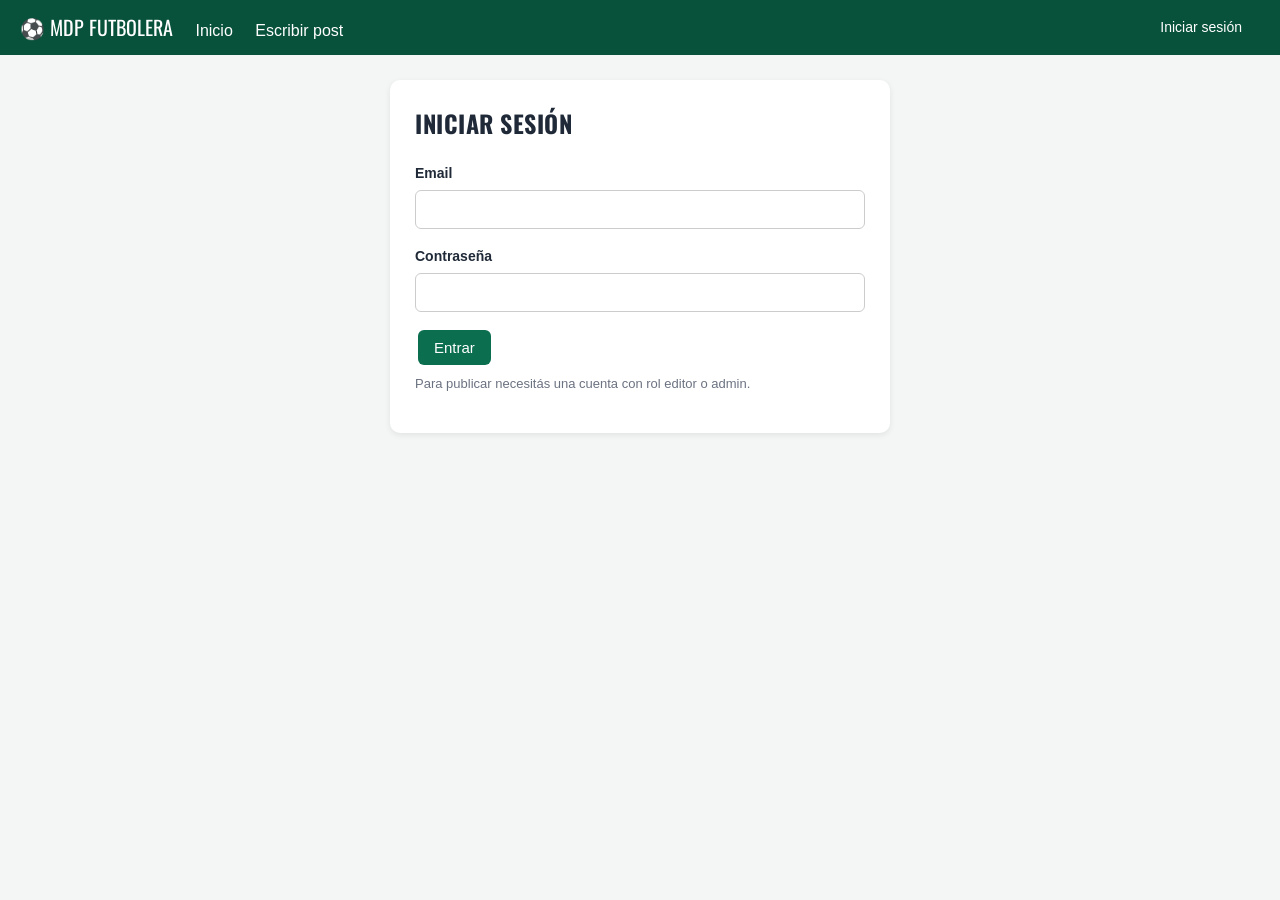
==== app/static/login.html @ 8e92129c "Frontend: diseño mejorado - Portada con franjas de cancha, tarjetas en grilla y versión celular - Me" ====
<!DOCTYPE html>
<html lang="es">
<head>
  <meta charset="UTF-8">
  <meta name="viewport" content="width=device-width, initial-scale=1.0">
  <title>Iniciar sesión - Mar del Plata Futbolera</title>
  <link href="https://fonts.googleapis.com/css2?family=Oswald:wght@500&display=swap" rel="stylesheet">
  <link rel="stylesheet" href="estilos.css">
</head>
<body>
  <nav>
    <div>
      <a href="index.html" class="logo">⚽ MdP Futbolera</a>
      <a href="index.html">Inicio</a>
      <a href="nuevo.html">Escribir post</a>
    </div>
    <div id="usuario"></div>
  </nav>

  <main>
    <form class="caja" id="formulario">
      <h2>Iniciar sesión</h2>

      <label for="email">Email</label>
      <input type="email" id="email" required>

      <label for="password">Contraseña</label>
      <input type="password" id="password" required>

      <button type="submit">Entrar</button>
      <p class="error" id="error"></p>
      <p class="ayuda">Para publicar necesitás una cuenta con rol editor o admin.</p>
    </form>
  </main>

  <script src="comun.js"></script>
  <script src="login.js"></script>
</body>
</html>
---- app/static/estilos.css ----
/* ---------- Colores que se repiten en toda la página ---------- */
:root {
  --verde: #0b6e4f;
  --verde-oscuro: #08513a;
  --amarillo: #ffd23f;
  --gris: #6b7280;
  --fondo: #f4f6f5;
}

* {
  box-sizing: border-box;
}

body {
  font-family: "Segoe UI", Arial, sans-serif;
  margin: 0;
  background-color: var(--fondo);
  color: #1f2937;
  line-height: 1.5;
}

h1,
h2,
h3 {
  font-family: "Oswald", "Segoe UI", Arial, sans-serif;
  text-transform: uppercase;
  letter-spacing: 0.5px;
}

a {
  color: var(--verde);
}

/* ---------- Barra de navegación ---------- */
nav {
  background-color: var(--verde-oscuro);
  padding: 12px 20px;
  display: flex;
  justify-content: space-between;
  align-items: center;
}

nav a {
  color: white;
  text-decoration: none;
  margin-right: 18px;
}

nav a:hover {
  color: var(--amarillo);
}

.logo {
  font-family: "Oswald", sans-serif;
  font-size: 20px;
  text-transform: uppercase;
}

#usuario {
  color: white;
  font-size: 14px;
}

#usuario button {
  margin-left: 10px;
  padding: 4px 10px;
  background-color: transparent;
  border: 1px solid white;
}

/* ---------- Portada con franjas de cancha ---------- */
.portada {
  background: repeating-linear-gradient(90deg, #0b6e4f 0 60px, #0d7a58 60px 120px);
  color: white;
  text-align: center;
  padding: 40px 20px;
  border-bottom: 5px solid var(--amarillo);
}

.portada h1 {
  margin: 0;
  font-size: 44px;
}

.portada p {
  margin: 5px 0 0 0;
}

/* ---------- Contenido ---------- */
main {
  max-width: 900px;
  margin: 25px auto;
  padding: 0 15px;
}

.filtros {
  display: flex;
  flex-wrap: wrap;
  gap: 8px;
  align-items: center;
  margin-bottom: 20px;
}

.filtros input {
  flex: 1;
  min-width: 180px;
  margin: 0;
}

#categorias {
  display: flex;
  flex-wrap: wrap;
  gap: 6px;
}

/* Botones de categoría */
.categoria {
  background-color: white;
  color: var(--verde);
  border: 2px solid var(--verde);
  border-radius: 20px;
  padding: 6px 14px;
  margin: 0;
}

.categoria.activa {
  background-color: var(--verde);
  color: white;
}

/* ---------- Tarjetas de posts ---------- */
#posts {
  display: grid;
  grid-template-columns: 1fr 1fr;
  gap: 20px;
}

.tarjeta {
  background-color: white;
  border-radius: 10px;
  overflow: hidden;
  box-shadow: 0 2px 6px rgba(0, 0, 0, 0.08);
  display: flex;
  flex-direction: column;
  transition: transform 0.2s;
}

.tarjeta:hover {
  transform: translateY(-3px);
}

.tarjeta img,
.sin-imagen {
  width: 100%;
  height: 170px;
  object-fit: cover;
}

/* Si el post no tiene foto muestro una pelota */
.sin-imagen {
  background-color: var(--verde);
  color: white;
  font-size: 50px;
  display: flex;
  align-items: center;
  justify-content: center;
}

.tarjeta-texto {
  padding: 15px;
  flex: 1;
}

.tarjeta h2 {
  font-size: 20px;
  margin: 5px 0 10px 0;
}

.tarjeta h2 a {
  color: #1f2937;
  text-decoration: none;
}

.etiqueta-categoria {
  background-color: var(--amarillo);
  font-size: 12px;
  font-weight: bold;
  padding: 2px 8px;
  border-radius: 4px;
}

.datos {
  color: var(--gris);
  font-size: 14px;
}

.leer-mas {
  font-weight: bold;
  text-decoration: none;
}

.tag {
  display: inline-block;
  background-color: #e6f2ee;
  color: var(--verde);
  padding: 2px 10px;
  margin: 0 5px 5px 0;
  border-radius: 10px;
  font-size: 13px;
}

.mensaje {
  grid-column: 1 / -1;
  text-align: center;
  color: var(--gris);
}

/* ---------- Paginación ---------- */
.paginacion {
  text-align: center;
  margin-top: 25px;
}

/* ---------- Página de un post ---------- */
.articulo {
  background-color: white;
  border-radius: 10px;
  padding: 25px;
  box-shadow: 0 2px 6px rgba(0, 0, 0, 0.08);
}

.articulo h1 {
  font-size: 34px;
  margin: 10px 0;
}

.articulo img {
  width: 100%;
  border-radius: 8px;
  margin: 15px 0;
}

.articulo .contenido {
  font-size: 17px;
}

/* ---------- Botones y formularios ---------- */
button {
  background-color: var(--verde);
  color: white;
  border: none;
  padding: 9px 16px;
  margin: 3px;
  border-radius: 6px;
  cursor: pointer;
  font-size: 15px;
}

button:hover {
  background-color: var(--verde-oscuro);
}

button:disabled {
  background-color: #b5b5b5;
  cursor: default;
}

.caja {
  max-width: 500px;
  margin: 0 auto;
  background-color: white;
  padding: 25px;
  border-radius: 10px;
  box-shadow: 0 2px 6px rgba(0, 0, 0, 0.08);
}

.caja h2 {
  margin-top: 0;
}

label {
  font-weight: bold;
  font-size: 14px;
}

input,
textarea,
select {
  width: 100%;
  padding: 10px;
  margin: 5px 0 15px 0;
  border: 1px solid #ccc;
  border-radius: 6px;
  font-size: 15px;
  font-family: inherit;
}

textarea {
  height: 180px;
}

.error {
  color: #c0392b;
}

.ayuda {
  color: var(--gris);
  font-size: 13px;
  margin: -10px 0 15px 0;
}

footer {
  text-align: center;
  color: var(--gris);
  font-size: 13px;
  padding: 30px 0;
}

/* ---------- Celular ---------- */
@media (max-width: 700px) {
  #posts {
    grid-template-columns: 1fr;
  }

  .portada h1 {
    font-size: 32px;
  }

  nav {
    flex-direction: column;
    gap: 8px;
    text-align: center;
  }

  nav a {
    margin: 0 8px;
  }

  .logo {
    display: block;
    margin-bottom: 5px;
  }
}
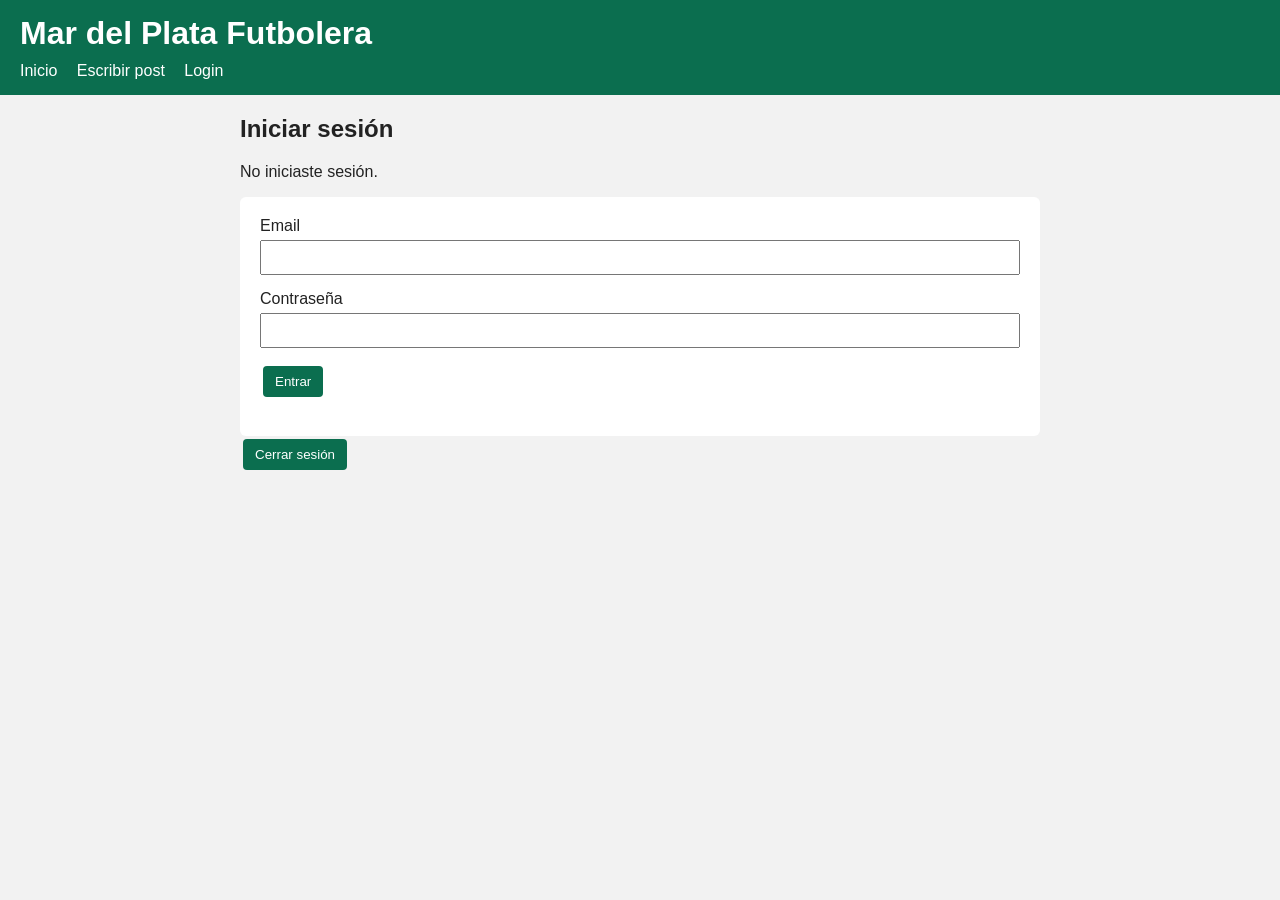
==== commit 658f189a: "Frontend simple en HTML, CSS y JavaScript - Portada con posts, filtro por categoría y paginación - P" ====
--- a/app/static/login.html
+++ b/app/static/login.html
@@ -3,37 +3,36 @@
 <head>
   <meta charset="UTF-8">
   <meta name="viewport" content="width=device-width, initial-scale=1.0">
-  <title>Iniciar sesión - Mar del Plata Futbolera</title>
-  <link href="https://fonts.googleapis.com/css2?family=Oswald:wght@500&display=swap" rel="stylesheet">
+  <title>Login - Mar del Plata Futbolera</title>
   <link rel="stylesheet" href="estilos.css">
 </head>
 <body>
-  <nav>
-    <div>
-      <a href="index.html" class="logo">⚽ MdP Futbolera</a>
-      <a href="index.html">Inicio</a>
-      <a href="nuevo.html">Escribir post</a>
-    </div>
-    <div id="usuario"></div>
-  </nav>
+  <header>
+    <h1>Mar del Plata Futbolera</h1>
+    <a href="index.html">Inicio</a>
+    <a href="nuevo.html">Escribir post</a>
+    <a href="login.html">Login</a>
+  </header>
 
   <main>
-    <form class="caja" id="formulario">
-      <h2>Iniciar sesión</h2>
+    <h2>Iniciar sesión</h2>
 
-      <label for="email">Email</label>
+    <p id="estado"></p>
+
+    <form id="formulario">
+      <label>Email</label>
       <input type="email" id="email" required>
 
-      <label for="password">Contraseña</label>
+      <label>Contraseña</label>
       <input type="password" id="password" required>
 
       <button type="submit">Entrar</button>
       <p class="error" id="error"></p>
-      <p class="ayuda">Para publicar necesitás una cuenta con rol editor o admin.</p>
     </form>
+
+    <button id="salir">Cerrar sesión</button>
   </main>
 
-  <script src="comun.js"></script>
   <script src="login.js"></script>
 </body>
 </html>
--- a/app/static/estilos.css
+++ b/app/static/estilos.css
@@ -1,343 +1,105 @@
-/* ---------- Colores que se repiten en toda la página ---------- */
-:root {
-  --verde: #0b6e4f;
-  --verde-oscuro: #08513a;
-  --amarillo: #ffd23f;
-  --gris: #6b7280;
-  --fondo: #f4f6f5;
+/* Estilos generales */
+body {
+  font-family: Arial, sans-serif;
+  margin: 0;
+  background-color: #f2f2f2;
+  color: #222;
 }
 
-* {
-  box-sizing: border-box;
+/* Barra de arriba */
+header {
+  background-color: #0b6e4f;
+  color: white;
+  padding: 15px 20px;
 }
 
-body {
-  font-family: "Segoe UI", Arial, sans-serif;
-  margin: 0;
-  background-color: var(--fondo);
-  color: #1f2937;
-  line-height: 1.5;
+header a {
+  color: white;
+  margin-right: 15px;
+  text-decoration: none;
 }
 
-h1,
-h2,
-h3 {
-  font-family: "Oswald", "Segoe UI", Arial, sans-serif;
-  text-transform: uppercase;
-  letter-spacing: 0.5px;
+header h1 {
+  margin: 0 0 10px 0;
 }
 
-a {
-  color: var(--verde);
+/* Contenedor del medio */
+main {
+  max-width: 800px;
+  margin: 20px auto;
+  padding: 0 15px;
 }
 
-/* ---------- Barra de navegación ---------- */
-nav {
-  background-color: var(--verde-oscuro);
-  padding: 12px 20px;
-  display: flex;
-  justify-content: space-between;
-  align-items: center;
+/* Cada post de la lista */
+.post {
+  background-color: white;
+  padding: 15px;
+  margin-bottom: 15px;
+  border-radius: 6px;
 }
 
-nav a {
-  color: white;
-  text-decoration: none;
-  margin-right: 18px;
+.post img {
+  max-width: 100%;
+  border-radius: 6px;
 }
 
-nav a:hover {
-  color: var(--amarillo);
+.post h2 a {
+  color: #0b6e4f;
+  text-decoration: none;
 }
 
-.logo {
-  font-family: "Oswald", sans-serif;
-  font-size: 20px;
-  text-transform: uppercase;
-}
-
-#usuario {
-  color: white;
+.datos {
+  color: #777;
   font-size: 14px;
 }
 
-#usuario button {
-  margin-left: 10px;
-  padding: 4px 10px;
-  background-color: transparent;
-  border: 1px solid white;
-}
-
-/* ---------- Portada con franjas de cancha ---------- */
-.portada {
-  background: repeating-linear-gradient(90deg, #0b6e4f 0 60px, #0d7a58 60px 120px);
-  color: white;
-  text-align: center;
-  padding: 40px 20px;
-  border-bottom: 5px solid var(--amarillo);
-}
-
-.portada h1 {
-  margin: 0;
-  font-size: 44px;
-}
-
-.portada p {
-  margin: 5px 0 0 0;
-}
-
-/* ---------- Contenido ---------- */
-main {
-  max-width: 900px;
-  margin: 25px auto;
-  padding: 0 15px;
-}
-
-.filtros {
-  display: flex;
-  flex-wrap: wrap;
-  gap: 8px;
-  align-items: center;
-  margin-bottom: 20px;
-}
-
-.filtros input {
-  flex: 1;
-  min-width: 180px;
-  margin: 0;
-}
-
-#categorias {
-  display: flex;
-  flex-wrap: wrap;
-  gap: 6px;
-}
-
-/* Botones de categoría */
-.categoria {
-  background-color: white;
-  color: var(--verde);
-  border: 2px solid var(--verde);
-  border-radius: 20px;
-  padding: 6px 14px;
-  margin: 0;
-}
-
-.categoria.activa {
-  background-color: var(--verde);
-  color: white;
-}
-
-/* ---------- Tarjetas de posts ---------- */
-#posts {
-  display: grid;
-  grid-template-columns: 1fr 1fr;
-  gap: 20px;
-}
-
-.tarjeta {
-  background-color: white;
-  border-radius: 10px;
-  overflow: hidden;
-  box-shadow: 0 2px 6px rgba(0, 0, 0, 0.08);
-  display: flex;
-  flex-direction: column;
-  transition: transform 0.2s;
-}
-
-.tarjeta:hover {
-  transform: translateY(-3px);
-}
-
-.tarjeta img,
-.sin-imagen {
-  width: 100%;
-  height: 170px;
-  object-fit: cover;
-}
-
-/* Si el post no tiene foto muestro una pelota */
-.sin-imagen {
-  background-color: var(--verde);
-  color: white;
-  font-size: 50px;
-  display: flex;
-  align-items: center;
-  justify-content: center;
-}
-
-.tarjeta-texto {
-  padding: 15px;
-  flex: 1;
-}
-
-.tarjeta h2 {
-  font-size: 20px;
-  margin: 5px 0 10px 0;
-}
-
-.tarjeta h2 a {
-  color: #1f2937;
-  text-decoration: none;
-}
-
-.etiqueta-categoria {
-  background-color: var(--amarillo);
-  font-size: 12px;
-  font-weight: bold;
+.tag {
+  background-color: #ffd23f;
   padding: 2px 8px;
-  border-radius: 4px;
-}
-
-.datos {
-  color: var(--gris);
-  font-size: 14px;
-}
-
-.leer-mas {
-  font-weight: bold;
-  text-decoration: none;
-}
-
-.tag {
-  display: inline-block;
-  background-color: #e6f2ee;
-  color: var(--verde);
-  padding: 2px 10px;
-  margin: 0 5px 5px 0;
+  margin-right: 5px;
   border-radius: 10px;
   font-size: 13px;
 }
 
-.mensaje {
-  grid-column: 1 / -1;
-  text-align: center;
-  color: var(--gris);
-}
-
-/* ---------- Paginación ---------- */
-.paginacion {
-  text-align: center;
-  margin-top: 25px;
-}
-
-/* ---------- Página de un post ---------- */
-.articulo {
-  background-color: white;
-  border-radius: 10px;
-  padding: 25px;
-  box-shadow: 0 2px 6px rgba(0, 0, 0, 0.08);
-}
-
-.articulo h1 {
-  font-size: 34px;
-  margin: 10px 0;
-}
-
-.articulo img {
-  width: 100%;
-  border-radius: 8px;
-  margin: 15px 0;
-}
-
-.articulo .contenido {
-  font-size: 17px;
-}
-
-/* ---------- Botones y formularios ---------- */
+/* Botones */
 button {
-  background-color: var(--verde);
+  background-color: #0b6e4f;
   color: white;
   border: none;
-  padding: 9px 16px;
+  padding: 8px 12px;
   margin: 3px;
-  border-radius: 6px;
+  border-radius: 4px;
   cursor: pointer;
-  font-size: 15px;
-}
-
-button:hover {
-  background-color: var(--verde-oscuro);
 }
 
 button:disabled {
-  background-color: #b5b5b5;
-  cursor: default;
+  background-color: #aaa;
 }
 
-.caja {
-  max-width: 500px;
-  margin: 0 auto;
+/* Formularios */
+form {
   background-color: white;
-  padding: 25px;
-  border-radius: 10px;
-  box-shadow: 0 2px 6px rgba(0, 0, 0, 0.08);
-}
-
-.caja h2 {
-  margin-top: 0;
-}
-
-label {
-  font-weight: bold;
-  font-size: 14px;
+  padding: 20px;
+  border-radius: 6px;
 }
 
 input,
 textarea,
 select {
   width: 100%;
-  padding: 10px;
+  padding: 8px;
   margin: 5px 0 15px 0;
-  border: 1px solid #ccc;
-  border-radius: 6px;
-  font-size: 15px;
-  font-family: inherit;
+  box-sizing: border-box;
 }
 
 textarea {
-  height: 180px;
+  height: 150px;
 }
 
 .error {
-  color: #c0392b;
+  color: red;
 }
 
-.ayuda {
-  color: var(--gris);
-  font-size: 13px;
-  margin: -10px 0 15px 0;
+#categorias {
+  margin-bottom: 15px;
 }
-
-footer {
-  text-align: center;
-  color: var(--gris);
-  font-size: 13px;
-  padding: 30px 0;
-}
-
-/* ---------- Celular ---------- */
-@media (max-width: 700px) {
-  #posts {
-    grid-template-columns: 1fr;
-  }
-
-  .portada h1 {
-    font-size: 32px;
-  }
-
-  nav {
-    flex-direction: column;
-    gap: 8px;
-    text-align: center;
-  }
-
-  nav a {
-    margin: 0 8px;
-  }
-
-  .logo {
-    display: block;
-    margin-bottom: 5px;
-  }
-}
